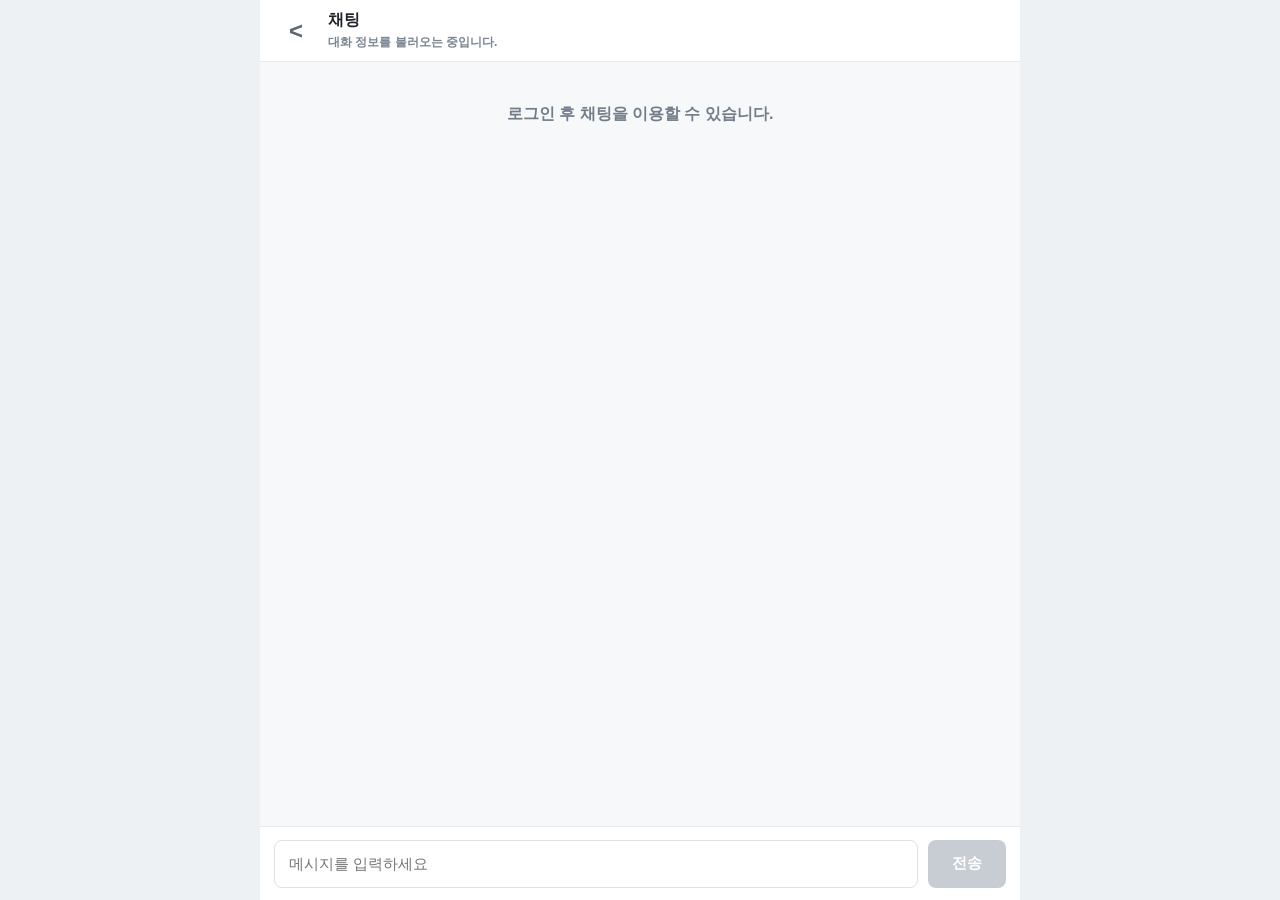
==== frontend/chat_ui/chat.html @ 6a0dfc80 "Merge pull request #47 from mageumi21-commits/fix/page-navigation-links fix: 이동 및 뒤로가기 보완" ====
<!DOCTYPE html>
<html lang="ko">
<head>
  <meta charset="UTF-8" />
  <meta name="viewport" content="width=device-width, initial-scale=1.0" />
  <title>채팅</title>
  <style>
    * {
      box-sizing: border-box;
      margin: 0;
      padding: 0;
    }

    body {
      min-height: 100vh;
      background: #eef1f4;
      color: #20242a;
      font-family: Arial, "Noto Sans KR", sans-serif;
    }

    .chat-page {
      width: min(760px, 100%);
      min-height: 100vh;
      margin: 0 auto;
      display: grid;
      grid-template-rows: 62px 1fr 74px;
      background: #fff;
    }

    .header {
      display: flex;
      align-items: center;
      gap: 14px;
      padding: 0 18px;
      border-bottom: 1px solid #e6eaee;
      background: #fff;
    }

    .back-btn {
      width: 36px;
      height: 36px;
      border: 0;
      background: transparent;
      color: #5d6673;
      font-size: 24px;
      font-weight: 900;
      cursor: pointer;
    }

    .room-title {
      min-width: 0;
    }

    .room-title strong {
      display: block;
      overflow: hidden;
      text-overflow: ellipsis;
      white-space: nowrap;
      font-size: 16px;
      font-weight: 900;
    }

    .room-title span {
      display: block;
      margin-top: 3px;
      overflow: hidden;
      color: #7b8592;
      font-size: 12px;
      font-weight: 700;
      text-overflow: ellipsis;
      white-space: nowrap;
    }

    .messages {
      overflow-y: auto;
      padding: 18px;
      background: #f6f8fa;
    }

    .message-row {
      display: flex;
      margin-bottom: 12px;
    }

    .message-row.mine {
      justify-content: flex-end;
    }

    .message {
      max-width: min(460px, 78%);
    }

    .sender {
      margin: 0 0 4px 2px;
      color: #7d8794;
      font-size: 12px;
      font-weight: 800;
    }

    .bubble {
      padding: 11px 13px;
      border-radius: 8px;
      background: #fff;
      color: #252b32;
      line-height: 1.45;
      white-space: pre-wrap;
      box-shadow: 0 1px 2px rgba(26, 33, 42, 0.06);
    }

    .mine .bubble {
      background: #ff5057;
      color: #fff;
    }

    .time {
      margin-top: 5px;
      color: #9ba4ae;
      font-size: 11px;
      font-weight: 700;
    }

    .mine .time {
      text-align: right;
    }

    .input-area {
      display: flex;
      gap: 10px;
      align-items: center;
      padding: 12px 14px;
      border-top: 1px solid #e6eaee;
      background: #fff;
    }

    .message-input {
      flex: 1;
      height: 48px;
      min-width: 0;
      border: 1px solid #dce2e8;
      border-radius: 8px;
      padding: 0 14px;
      color: #252b32;
      font-size: 15px;
      outline: none;
    }

    .message-input:focus {
      border-color: #ff5057;
    }

    .send-btn {
      width: 78px;
      height: 48px;
      border: 0;
      border-radius: 8px;
      background: #ff5057;
      color: #fff;
      font-size: 15px;
      font-weight: 900;
      cursor: pointer;
    }

    .send-btn:disabled {
      background: #c8cdd3;
      cursor: not-allowed;
    }

    .status {
      padding: 24px;
      color: #727d8a;
      font-weight: 800;
      text-align: center;
    }
  </style>
</head>
<body>
  <div class="chat-page">
    <header class="header">
      <button class="back-btn" type="button" id="backBtn" aria-label="뒤로가기">&lt;</button>
      <div class="room-title">
        <strong id="roomTitle">채팅</strong>
        <span id="roomSubTitle">대화 정보를 불러오는 중입니다.</span>
      </div>
    </header>

    <main class="messages" id="messages">
      <div class="status">메시지를 불러오는 중입니다.</div>
    </main>

    <form class="input-area" id="messageForm">
      <input class="message-input" id="messageInput" type="text" maxlength="1000" placeholder="메시지를 입력하세요" autocomplete="off" />
      <button class="send-btn" id="sendBtn" type="submit">전송</button>
    </form>
  </div>

  <script>
    const API_BASE_URL = "http://localhost:8080";
    const params = new URLSearchParams(location.search);
    const roomId = params.get("roomId");
    const messagesEl = document.getElementById("messages");
    const roomTitleEl = document.getElementById("roomTitle");
    const roomSubTitleEl = document.getElementById("roomSubTitle");
    const messageForm = document.getElementById("messageForm");
    const messageInput = document.getElementById("messageInput");
    const sendBtn = document.getElementById("sendBtn");
    const PRODUCT_LIST_URL = "../main_ui/product-list.html";
    let pollingId = null;
    let latestRenderedIds = "";

    document.getElementById("backBtn").addEventListener("click", () => {
      if (history.length > 1) {
        history.back();
        return;
      }

      location.href = PRODUCT_LIST_URL;
    });

    function getLoginEmail() {
      try {
        const loginUser = JSON.parse(localStorage.getItem("loginUser"));
        if (loginUser && loginUser.email) {
          return loginUser.email;
        }
      } catch (error) {
        return localStorage.getItem("loginEmail") || "";
      }

      return localStorage.getItem("loginEmail") || localStorage.getItem("userEmail") || "";
    }

    function formatTime(value) {
      if (!value) {
        return "";
      }

      return new Date(value).toLocaleString("ko-KR", {
        month: "2-digit",
        day: "2-digit",
        hour: "2-digit",
        minute: "2-digit"
      });
    }

    function scrollToBottom() {
      messagesEl.scrollTop = messagesEl.scrollHeight;
    }

    function escapeHtml(value) {
      return String(value || "")
        .replaceAll("&", "&amp;")
        .replaceAll("<", "&lt;")
        .replaceAll(">", "&gt;")
        .replaceAll('"', "&quot;")
        .replaceAll("'", "&#039;");
    }

    function renderMessages(messages) {
      const ids = messages.map((message) => message.id).join(",");
      if (ids === latestRenderedIds) {
        return;
      }

      latestRenderedIds = ids;
      const loginEmail = getLoginEmail();

      if (messages.length === 0) {
        messagesEl.innerHTML = `<div class="status">아직 메시지가 없습니다.</div>`;
        return;
      }

      messagesEl.innerHTML = messages.map((message) => {
        const mine = message.senderEmail === loginEmail;
        const sender = escapeHtml(message.senderNickname || message.senderEmail);
        const content = escapeHtml(message.content);
        return `
          <div class="message-row ${mine ? "mine" : ""}">
            <div class="message">
              ${mine ? "" : `<div class="sender">${sender}</div>`}
              <div class="bubble">${content}</div>
              <div class="time">${formatTime(message.createdAt)}</div>
            </div>
          </div>
        `;
      }).join("");

      scrollToBottom();
    }

    async function loadRoom() {
      if (!roomId) {
        roomSubTitleEl.textContent = "채팅방 id가 없습니다.";
        messagesEl.innerHTML = `<div class="status">채팅방 id가 없습니다.</div>`;
        sendBtn.disabled = true;
        return;
      }

      const response = await fetch(`${API_BASE_URL}/api/chatrooms/${roomId}`);
      if (!response.ok) {
        throw new Error(await response.text());
      }

      const room = await response.json();
      const loginEmail = getLoginEmail();
      const opponentName = loginEmail === room.sellerEmail
        ? room.buyerNickname || room.buyerEmail
        : room.sellerNickname || room.sellerEmail;

      roomTitleEl.textContent = opponentName;
      roomSubTitleEl.textContent = room.productName;
    }

    async function loadMessages() {
      const response = await fetch(`${API_BASE_URL}/api/chatrooms/${roomId}/messages`);
      if (!response.ok) {
        throw new Error(await response.text());
      }

      renderMessages(await response.json());
    }

    async function init() {
      try {
        if (!getLoginEmail()) {
          sendBtn.disabled = true;
          messagesEl.innerHTML = `<div class="status">로그인 후 채팅을 이용할 수 있습니다.</div>`;
          return;
        }

        await loadRoom();
        await loadMessages();
        pollingId = setInterval(loadMessages, 2500);
      } catch (error) {
        messagesEl.innerHTML = `<div class="status">${error.message || "채팅을 불러오지 못했습니다."}</div>`;
        sendBtn.disabled = true;
      }
    }

    messageForm.addEventListener("submit", async (event) => {
      event.preventDefault();

      const content = messageInput.value.trim();
      if (!content) {
        return;
      }

      try {
        sendBtn.disabled = true;
        const response = await fetch(`${API_BASE_URL}/api/chatrooms/${roomId}/messages`, {
          method: "POST",
          headers: {
            "Content-Type": "application/json"
          },
          body: JSON.stringify({
            senderEmail: getLoginEmail(),
            content
          })
        });

        if (!response.ok) {
          throw new Error(await response.text());
        }

        messageInput.value = "";
        latestRenderedIds = "";
        await loadMessages();
      } catch (error) {
        alert(error.message || "메시지를 보내지 못했습니다.");
      } finally {
        sendBtn.disabled = false;
        messageInput.focus();
      }
    });

    window.addEventListener("beforeunload", () => {
      if (pollingId) {
        clearInterval(pollingId);
      }
    });

    init();
  </script>
</body>
</html>
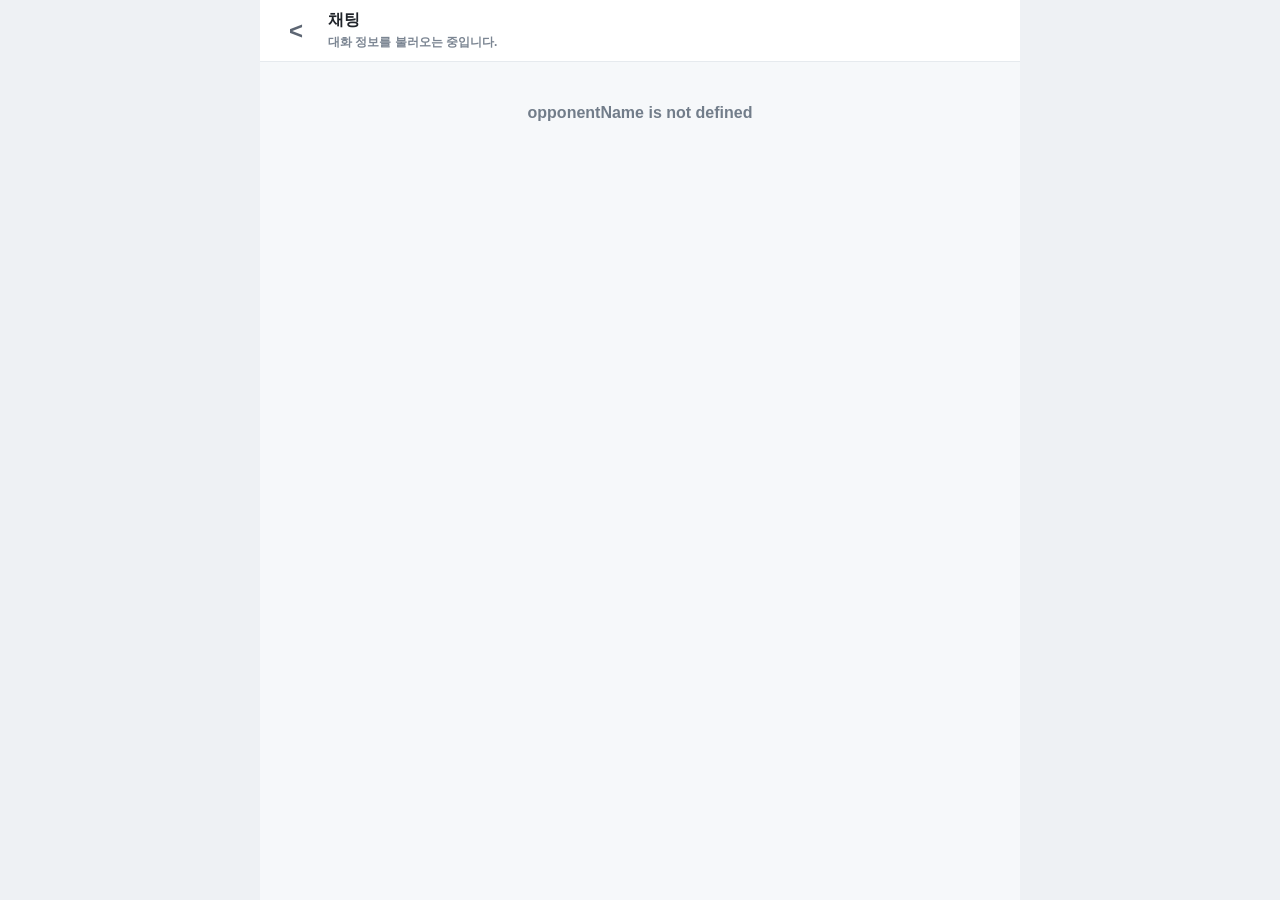
==== commit e1f99a1a: "feat: 채팅창 목록 화면 구현" ====
--- a/frontend/chat_ui/chat.html
+++ b/frontend/chat_ui/chat.html
@@ -4,7 +4,15 @@
   <meta charset="UTF-8" />
   <meta name="viewport" content="width=device-width, initial-scale=1.0" />
   <title>채팅</title>
+  <link rel="icon" href="data:image/svg+xml,%3Csvg xmlns=%27http://www.w3.org/2000/svg%27 viewBox=%270 0 100 100%27%3E%3Ctext y=%27.9em%27 font-size=%2790%27%3E%F0%9F%8F%AB%3C/text%3E%3C/svg%3E">
   <style>
+    :root {
+      --primary: #D93025;
+      --primary-dark: #B71C1C;
+      --primary-light: #FDECEC;
+      --disabled: #c8cdd3;
+    }
+
     * {
       box-sizing: border-box;
       margin: 0;
@@ -25,6 +33,14 @@
       display: grid;
       grid-template-rows: 62px 1fr 74px;
       background: #fff;
+    }
+
+    .chat-page.list-mode {
+      grid-template-rows: 62px 1fr;
+    }
+
+    .chat-page.list-mode .input-area {
+      display: none;
     }
 
     .header {
@@ -48,7 +64,37 @@
     }
 
     .room-title {
+      flex: 1;
       min-width: 0;
+    }
+
+    .leave-room-btn,
+    .room-leave-btn {
+      border: 1px solid #dce2e8;
+      border-radius: 8px;
+      background: #fff;
+      color: #5d6673;
+      font-size: 12px;
+      font-weight: 900;
+      cursor: pointer;
+    }
+
+    .leave-room-btn {
+      display: none;
+      flex: 0 0 auto;
+      padding: 8px 10px;
+    }
+
+    .room-leave-btn {
+      flex: 0 0 auto;
+      margin-top: 10px;
+      padding: 6px 8px;
+    }
+
+    .leave-room-btn:hover,
+    .room-leave-btn:hover {
+      border-color: var(--primary);
+      color: var(--primary);
     }
 
     .room-title strong {
@@ -108,7 +154,7 @@
     }
 
     .mine .bubble {
-      background: #ff5057;
+      background: var(--primary);
       color: #fff;
     }
 
@@ -121,6 +167,25 @@
 
     .mine .time {
       text-align: right;
+    }
+
+    .message-meta {
+      display: flex;
+      align-items: center;
+      gap: 5px;
+      margin-top: 5px;
+      color: #9ba4ae;
+      font-size: 11px;
+      font-weight: 700;
+    }
+
+    .mine .message-meta {
+      justify-content: flex-end;
+    }
+
+    .unread-one {
+      color: var(--primary);
+      font-weight: 900;
     }
 
     .input-area {
@@ -145,7 +210,7 @@
     }
 
     .message-input:focus {
-      border-color: #ff5057;
+      border-color: var(--primary);
     }
 
     .send-btn {
@@ -153,15 +218,19 @@
       height: 48px;
       border: 0;
       border-radius: 8px;
-      background: #ff5057;
+      background: var(--primary);
       color: #fff;
       font-size: 15px;
       font-weight: 900;
       cursor: pointer;
     }
 
+    .send-btn:hover:not(:disabled) {
+      background: var(--primary-dark);
+    }
+
     .send-btn:disabled {
-      background: #c8cdd3;
+      background: var(--disabled);
       cursor: not-allowed;
     }
 
@@ -170,6 +239,87 @@
       color: #727d8a;
       font-weight: 800;
       text-align: center;
+    }
+
+    .room-list {
+      display: flex;
+      flex-direction: column;
+      gap: 10px;
+    }
+
+    .room-card {
+      width: 100%;
+      border: 1px solid #e3e8ee;
+      border-radius: 8px;
+      padding: 14px;
+      background: #fff;
+      color: inherit;
+      text-align: left;
+      cursor: pointer;
+      box-shadow: 0 1px 2px rgba(26, 33, 42, 0.04);
+    }
+
+    .room-card:hover {
+      border-color: var(--primary);
+    }
+
+    .room-card-top,
+    .room-card-bottom {
+      display: flex;
+      align-items: center;
+      justify-content: space-between;
+      gap: 12px;
+      min-width: 0;
+    }
+
+    .room-opponent {
+      min-width: 0;
+      overflow: hidden;
+      text-overflow: ellipsis;
+      white-space: nowrap;
+      font-size: 15px;
+      font-weight: 900;
+    }
+
+    .room-time {
+      flex: 0 0 auto;
+      color: #9ba4ae;
+      font-size: 11px;
+      font-weight: 800;
+    }
+
+    .room-product {
+      margin-top: 5px;
+      overflow: hidden;
+      color: #707b88;
+      font-size: 12px;
+      font-weight: 800;
+      text-overflow: ellipsis;
+      white-space: nowrap;
+    }
+
+    .room-last-message {
+      min-width: 0;
+      overflow: hidden;
+      color: #3a414a;
+      font-size: 13px;
+      font-weight: 700;
+      text-overflow: ellipsis;
+      white-space: nowrap;
+    }
+
+    .room-unread {
+      display: inline-flex;
+      min-width: 18px;
+      height: 18px;
+      align-items: center;
+      justify-content: center;
+      border-radius: 999px;
+      padding: 0 5px;
+      background: var(--primary);
+      color: #fff;
+      font-size: 11px;
+      font-weight: 900;
     }
   </style>
 </head>
@@ -181,6 +331,7 @@
         <strong id="roomTitle">채팅</strong>
         <span id="roomSubTitle">대화 정보를 불러오는 중입니다.</span>
       </div>
+      <button class="leave-room-btn" type="button" id="leaveRoomBtn">&#45208;&#44032;&#44592;</button>
     </header>
 
     <main class="messages" id="messages">
@@ -193,17 +344,21 @@
     </form>
   </div>
 
+  <script src="../common/api-config.js"></script>
+  <script src="../common/app-utils.js"></script>
   <script>
-    const API_BASE_URL = "http://localhost:8080";
+    const { API_BASE_URL, pageUrl, chatRoomUrl, toSejongEmail } = window.SejongMarketUtils;
     const params = new URLSearchParams(location.search);
     const roomId = params.get("roomId");
+    const chatPageEl = document.querySelector(".chat-page");
     const messagesEl = document.getElementById("messages");
     const roomTitleEl = document.getElementById("roomTitle");
     const roomSubTitleEl = document.getElementById("roomSubTitle");
     const messageForm = document.getElementById("messageForm");
     const messageInput = document.getElementById("messageInput");
     const sendBtn = document.getElementById("sendBtn");
-    const PRODUCT_LIST_URL = "../main_ui/product-list.html";
+    const leaveRoomBtn = document.getElementById("leaveRoomBtn");
+    const PRODUCT_LIST_URL = pageUrl("products");
     let pollingId = null;
     let latestRenderedIds = "";
 
@@ -220,13 +375,13 @@
       try {
         const loginUser = JSON.parse(localStorage.getItem("loginUser"));
         if (loginUser && loginUser.email) {
-          return loginUser.email;
+          return toSejongEmail(loginUser.email);
         }
       } catch (error) {
-        return localStorage.getItem("loginEmail") || "";
-      }
-
-      return localStorage.getItem("loginEmail") || localStorage.getItem("userEmail") || "";
+        return toSejongEmail(localStorage.getItem("loginEmail") || "");
+      }
+
+      return toSejongEmail(localStorage.getItem("loginEmail") || localStorage.getItem("userEmail") || "");
     }
 
     function formatTime(value) {
@@ -256,7 +411,7 @@
     }
 
     function renderMessages(messages) {
-      const ids = messages.map((message) => message.id).join(",");
+      const ids = messages.map((message) => `${message.id}:${message.readAt || ""}`).join(",");
       if (ids === latestRenderedIds) {
         return;
       }
@@ -273,12 +428,13 @@
         const mine = message.senderEmail === loginEmail;
         const sender = escapeHtml(message.senderNickname || message.senderEmail);
         const content = escapeHtml(message.content);
+        const unreadMark = mine && !message.readAt ? `<span class="unread-one">1</span>` : "";
         return `
           <div class="message-row ${mine ? "mine" : ""}">
             <div class="message">
               ${mine ? "" : `<div class="sender">${sender}</div>`}
               <div class="bubble">${content}</div>
-              <div class="time">${formatTime(message.createdAt)}</div>
+              <div class="message-meta">${unreadMark}<span>${formatTime(message.createdAt)}</span></div>
             </div>
           </div>
         `;
@@ -287,13 +443,93 @@
       scrollToBottom();
     }
 
+    function renderRoomList(rooms) {
+      if (!rooms.length) {
+        messagesEl.innerHTML = `<div class="status">\uCC38\uC5EC \uC911\uC778 \uCC44\uD305\uBC29\uC774 \uC5C6\uC2B5\uB2C8\uB2E4.</div>`;
+        return;
+      }
+
+      messagesEl.innerHTML = `
+        <div class="room-list">
+          ${rooms.map((room) => `
+            <div class="room-card" role="button" tabindex="0" data-room-id="${room.roomId}">
+              <div class="room-card-top">
+                <strong class="room-opponent">${escapeHtml(room.opponentNickname || room.opponentEmail || "\uC0C1\uB300\uBC29")}</strong>
+                <span class="room-time">${formatTime(room.lastMessageAt)}</span>
+              </div>
+              <div class="room-product">${escapeHtml(room.productName || "\uC0C1\uD488 \uC815\uBCF4 \uC5C6\uC74C")}</div>
+              <div class="room-card-bottom">
+                <span class="room-last-message">${escapeHtml(room.lastMessage || "\uC544\uC9C1 \uBA54\uC2DC\uC9C0\uAC00 \uC5C6\uC2B5\uB2C8\uB2E4.")}</span>
+                ${room.hasUnreadMessages ? `<span class="room-unread">${room.unreadCount || ""}</span>` : ""}
+              </div>
+              <button class="room-leave-btn" type="button" data-leave-room-id="${room.roomId}">&#45208;&#44032;&#44592;</button>
+            </div>
+          `).join("")}
+        </div>
+      `;
+
+      messagesEl.querySelectorAll("[data-room-id]").forEach((card) => {
+        card.addEventListener("click", () => {
+          location.href = chatRoomUrl(card.dataset.roomId);
+        });
+        card.addEventListener("keydown", (event) => {
+          if (event.key === "Enter" || event.key === " ") {
+            event.preventDefault();
+            location.href = chatRoomUrl(card.dataset.roomId);
+          }
+        });
+      });
+
+      messagesEl.querySelectorAll("[data-leave-room-id]").forEach((button) => {
+        button.addEventListener("click", async (event) => {
+          event.stopPropagation();
+          await leaveRoom(button.dataset.leaveRoomId);
+          await loadRoomList();
+        });
+      });
+    }
+
+    async function leaveRoom(targetRoomId) {
+      if (!targetRoomId) {
+        return;
+      }
+
+      if (!confirm("\uCC44\uD305\uBC29\uC744 \uB098\uAC00\uC2DC\uACA0\uC2B5\uB2C8\uAE4C?")) {
+        return;
+      }
+
+      const loginEmail = getLoginEmail();
+      const response = await fetch(`${API_BASE_URL}/api/chatrooms/${targetRoomId}?userEmail=${encodeURIComponent(loginEmail)}`, {
+        method: "DELETE"
+      });
+      if (!response.ok) {
+        throw new Error(await response.text());
+      }
+    }
+
+    async function loadRoomList() {
+      chatPageEl.classList.add("list-mode");
+      messageForm.style.display = "none";
+      leaveRoomBtn.style.display = "none";
+      roomTitleEl.textContent = opponentName;
+      roomSubTitleEl.textContent = room.productName;
+
+      const loginEmail = getLoginEmail();
+      const response = await fetch(`${API_BASE_URL}/api/chatrooms?userEmail=${encodeURIComponent(loginEmail)}`);
+      if (!response.ok) {
+        throw new Error(await response.text());
+      }
+
+      renderRoomList(await response.json());
+    }
+
     async function loadRoom() {
       if (!roomId) {
-        roomSubTitleEl.textContent = "채팅방 id가 없습니다.";
-        messagesEl.innerHTML = `<div class="status">채팅방 id가 없습니다.</div>`;
-        sendBtn.disabled = true;
-        return;
-      }
+        await loadRoomList();
+        return;
+      }
+
+      leaveRoomBtn.style.display = "inline-flex";
 
       const response = await fetch(`${API_BASE_URL}/api/chatrooms/${roomId}`);
       if (!response.ok) {
@@ -306,12 +542,13 @@
         ? room.buyerNickname || room.buyerEmail
         : room.sellerNickname || room.sellerEmail;
 
-      roomTitleEl.textContent = opponentName;
-      roomSubTitleEl.textContent = room.productName;
+      roomTitleEl.textContent = "\uCC44\uD305\uCC3D";
+      roomSubTitleEl.textContent = "\uCC38\uC5EC \uC911\uC778 \uCC44\uD305\uBC29";
     }
 
     async function loadMessages() {
-      const response = await fetch(`${API_BASE_URL}/api/chatrooms/${roomId}/messages`);
+      const loginEmail = getLoginEmail();
+      const response = await fetch(`${API_BASE_URL}/api/chatrooms/${roomId}/messages?userEmail=${encodeURIComponent(loginEmail)}`);
       if (!response.ok) {
         throw new Error(await response.text());
       }
@@ -328,8 +565,10 @@
         }
 
         await loadRoom();
-        await loadMessages();
-        pollingId = setInterval(loadMessages, 2500);
+        if (roomId) {
+          await loadMessages();
+          pollingId = setInterval(loadMessages, 2500);
+        }
       } catch (error) {
         messagesEl.innerHTML = `<div class="status">${error.message || "채팅을 불러오지 못했습니다."}</div>`;
         sendBtn.disabled = true;
@@ -372,6 +611,15 @@
       }
     });
 
+    leaveRoomBtn.addEventListener("click", async () => {
+      try {
+        await leaveRoom(roomId);
+        location.href = pageUrl("chatList");
+      } catch (error) {
+        alert(error.message || "\uCC44\uD305\uBC29\uC744 \uB098\uAC00\uC9C0 \uBABB\uD588\uC2B5\uB2C8\uB2E4.");
+      }
+    });
+
     window.addEventListener("beforeunload", () => {
       if (pollingId) {
         clearInterval(pollingId);
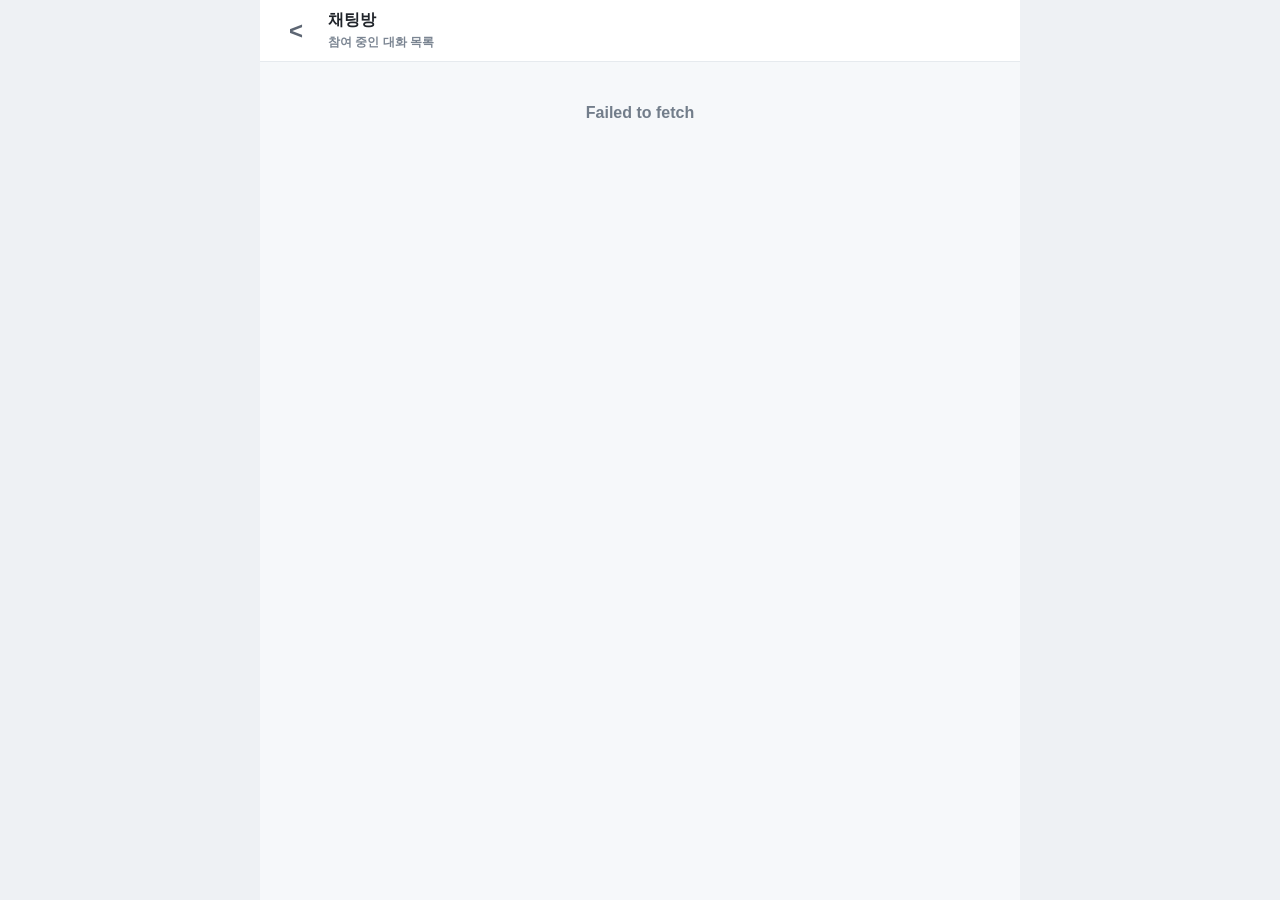
==== commit 5b5248b6: "fix: 채팅방 목록 로딩 오류 해결" ====
--- a/frontend/chat_ui/chat.html
+++ b/frontend/chat_ui/chat.html
@@ -511,8 +511,9 @@
       chatPageEl.classList.add("list-mode");
       messageForm.style.display = "none";
       leaveRoomBtn.style.display = "none";
-      roomTitleEl.textContent = opponentName;
-      roomSubTitleEl.textContent = room.productName;
+      roomTitleEl.textContent = "채팅방";
+      roomSubTitleEl.textContent = "참여 중인 대화 목록";
+      messagesEl.innerHTML = `<div class="status">채팅방 목록을 불러오는 중입니다.</div>`;
 
       const loginEmail = getLoginEmail();
       const response = await fetch(`${API_BASE_URL}/api/chatrooms?userEmail=${encodeURIComponent(loginEmail)}`);
@@ -542,8 +543,8 @@
         ? room.buyerNickname || room.buyerEmail
         : room.sellerNickname || room.sellerEmail;
 
-      roomTitleEl.textContent = "\uCC44\uD305\uCC3D";
-      roomSubTitleEl.textContent = "\uCC38\uC5EC \uC911\uC778 \uCC44\uD305\uBC29";
+      roomTitleEl.textContent = opponentName || "채팅창";
+      roomSubTitleEl.textContent = room.productName || "참여 중인 채팅방";
     }
 
     async function loadMessages() {
